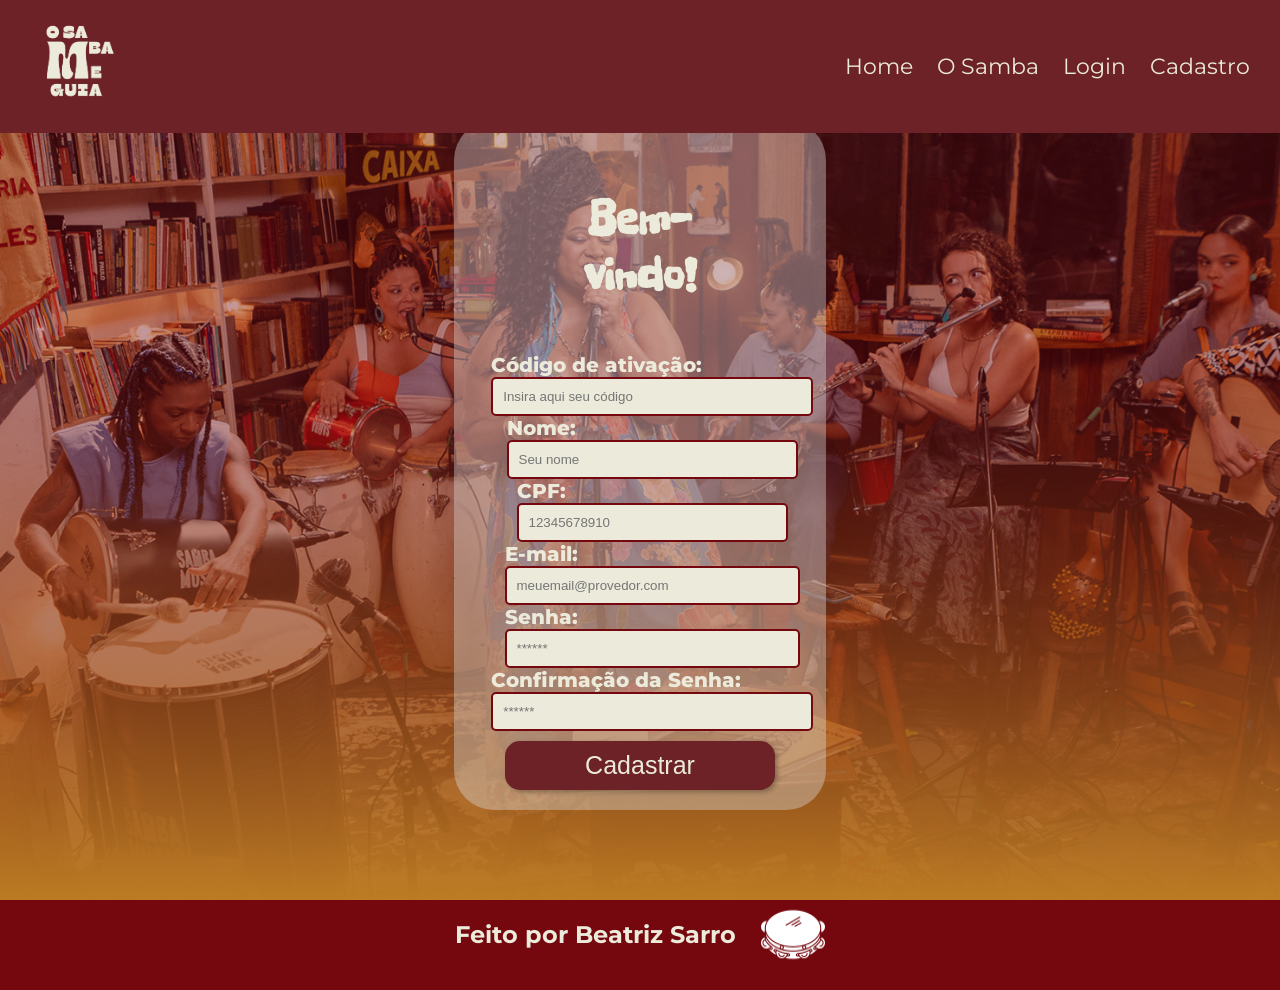
==== public/cadastro.html @ 160e9de5 "Adicionei Api Web Data Viz" ====
<!DOCTYPE html>
<html lang="pt-br">

<head>
  <meta charset="UTF-8" />
  <meta http-equiv="X-UA-Compatible" content="IE=edge" />
  <meta name="viewport" content="width=device-width, initial-scale=1.0" />

  <title>O Samba Me Guia | Cadastro</title>

  <script src="./js/sessao.js"></script>

  <link rel="stylesheet" href="./css/estilo.css" />
  <link rel="icon" href="./assets/icon/logo-removebg-preview.png" />
  <link href="https://fonts.googleapis.com/css2?family=Freckle+Face&family=Montserrat:ital,wght@0,100..900;1,100..900&display=swap" rel="stylesheet">
</head>

<body onload="listar()">
  <!--header inicio-->
   <header class="header">
        <div class="container">
            <a href="home.html" class="logo">
                <img src="assets/icon/logo-removebg-preview.png" alt="logo">
            </a>
            <nav class="navBar">
                <a href="#">Home</a>
                <a href="#">O Samba</a>
                <a href="login.html">Login</a>
                <a href="cadastro.html">Cadastro</a>
            </nav>
        </div>
    </header>
  <!--header fim-->

  <div class="login">
    <div class="alerta_erro">
      <div class="card_erro" id="cardErro">
        <span id="mensagem_erro"></span>
      </div>
    </div>
    <div class="container">
      <div class="card card-cadastro">
        <h1 class="titulo">Bem-vindo!</h1>
        <div class="formulario">
          <!--
                         Para inserir mais um campo, copie uma das inputs abaixo.
                         Assim que inserir vá para o script abaixo.
                     -->
          <div class="campo">
            <span>Código de ativação:</span>
            <input id="codigo_input" type="text" placeholder="Insira aqui seu código" />
          </div>
          <div class="campo">
            <span>Nome:</span>
            <input id="nome_input" type="text" placeholder="Seu nome" />
          </div>
          <div class="campo">
            <span>CPF:</span>
            <input id="cpf_input" type="text" placeholder="12345678910" />
          </div>
          <div class="campo">
            <span>E-mail:</span>
            <input id="email_input" type="text" placeholder="meuemail@provedor.com" />
          </div>
          <div class="campo">
            <span>Senha:</span>
            <input id="senha_input" type="password" placeholder="******" />
          </div>
          <div class="campo">
            <span>Confirmação da Senha:</span>
            <input id="confirmacao_senha_input" type="password" placeholder="******" />
          </div>
          <button class="botao" onclick="cadastrar()">Cadastrar</button>
        </div>
        <div id="div_aguardar" class="loading-div">
          <img src="./assets/circle-loading.gif" id="loading-gif" />
        </div>

        <div id="div_erros_login"></div>
      </div>
    </div>
  </div>

  <!--footer inicio-->
   <footer class="footer">
        <div class="subtitulo">
            <h2>Feito por Beatriz Sarro </h2>
            <img src="assets/imgs/pandeiro.png" alt="pandeiroLogo">
        </div>
    </footer>
  <!--footer fim-->
</body>

</html>

<script>

  // Array para armazenar empresas cadastradas para validação de código de ativação 
  let listaEmpresasCadastradas = [];

  function cadastrar() {
    // aguardar();

    //Recupere o valor da nova input pelo nome do id
    // Agora vá para o método fetch logo abaixo
    var nomeVar = nome_input.value;
    var cpfVar = cpf_input.value;
    var emailVar = email_input.value;
    var senhaVar = senha_input.value;
    var confirmacaoSenhaVar = confirmacao_senha_input.value;
    var codigoVar = codigo_input.value;
    var idEmpresaVincular

    // Verificando se há algum campo em branco
    if (
      nomeVar == "" ||
      emailVar == "" ||
      cpfVar == "" ||
      senhaVar == "" ||
      confirmacaoSenhaVar == "" ||
      codigoVar == ""
    ) {
      cardErro.style.display = "block";
      mensagem_erro.innerHTML =
        "(Mensagem de erro para todos os campos em branco)";

      finalizarAguardar();
      return false;
    } else {
      setInterval(sumirMensagem, 5000);
    }

    // Verificando se o código de ativação é de alguma empresa cadastrada
    for (let i = 0; i < listaEmpresasCadastradas.length; i++) {
      if (listaEmpresasCadastradas[i].codigo_ativacao == codigoVar) {
        idEmpresaVincular = listaEmpresasCadastradas[i].id
        console.log("Código de ativação válido.");
        break;
      } else {
        cardErro.style.display = "block";
        mensagem_erro.innerHTML = "(Mensagem de erro para código inválido)";
        finalizarAguardar();
      }
    }

    // Enviando o valor da nova input
    fetch("/usuarios/cadastrar", {
      method: "POST",
      headers: {
        "Content-Type": "application/json",
      },
      body: JSON.stringify({
        // crie um atributo que recebe o valor recuperado aqui
        // Agora vá para o arquivo routes/usuario.js
        nomeServer: nomeVar,
        cpfServer: cpfVar,
        emailServer: emailVar,
        senhaServer: senhaVar,
        idEmpresaVincularServer: idEmpresaVincular
      }),
    })
      .then(function (resposta) {
        console.log("resposta: ", resposta);

        if (resposta.ok) {
          cardErro.style.display = "block";

          mensagem_erro.innerHTML =
            "Cadastro realizado com sucesso! Redirecionando para tela de Login...";

          setTimeout(() => {
            window.location = "login.html";
          }, "2000");

          limparFormulario();
          finalizarAguardar();
        } else {
          throw "Houve um erro ao tentar realizar o cadastro!";
        }
      })
      .catch(function (resposta) {
        console.log(`#ERRO: ${resposta}`);
        finalizarAguardar();
      });

    return false;
  }

  // Listando empresas cadastradas 
  function listar() {
    fetch("/empresas/listar", {
      method: "GET",
    })
      .then(function (resposta) {
        resposta.json().then((empresas) => {
          empresas.forEach((empresa) => {
            listaEmpresasCadastradas.push(empresa);

            console.log("listaEmpresasCadastradas")
            console.log(listaEmpresasCadastradas[0].codigo_ativacao)
          });
        });
      })
      .catch(function (resposta) {
        console.log(`#ERRO: ${resposta}`);
      });
  }

  function sumirMensagem() {
    cardErro.style.display = "none";
  }
</script>
---- public/css/estilo.css ----
@import url('https://fonts.googleapis.com/css2?family=Freckle+Face&family=Montserrat:ital,wght@0,100..900;1,100..900&display=swap');


:root {
    --bg: #BC7C24;
    --letra: #ECEADA;
    --vinho: #75080E;
    --marrom: #6C2226;
    --btn: #FCC40B;
    --tamanho-header: 80px;
    --tamanho-banner: calc(100vh - var(--tamanho-header) - var(--tamanho-footer) - 2px);
    --tamanho-simulador: calc(100vh - var(--tamanho-header) - var(--tamanho-footer) - 2px);
    --tamanho-login: calc(100vh - var(--tamanho-header) - var(--tamanho-footer) - 2px);
    --tamanho-footer: 65px;
}

body {
    margin: 0;
    padding: 0;
    font-family: "Montserrat", sans-serif;
    background-color: var(--bg);
}



.header {
    position: fixed;
    top: 0;
    left: 0;
    right: 0;
    z-index: 99;
    background: var(--marrom);
}

.navBar a {
    margin: 0 10px;
    color: var(--letra);
    text-decoration: none;
    font-size: 22px;
}

.navBar a:hover {
    color: var(--btn);
    font-size: 24px;
}

/* BANNER */

.container {
    padding: 30px 20px;
    margin: 0 auto;
    display: flex;
    align-items: center;
    justify-content: space-between;
    padding-top: 15px;
    padding-bottom: 15px;
}

.container img {
    width: 100px;
    height: auto;
}

.home-container {
    width: 100%;
    height: 100vh;
    background-size: cover;
    background-image: url(../assets/imgs/baner.png);

}

.baner img {
    margin: 0;
    width: 100%;
    height: 100vh;
}

/* Sobre o samba */
.titulo {
    display: flex;
    width: 200px;
    color: var(--letra);
    text-align: center;
    justify-self: center;
    font-size: 25px;
    font-family: 'Freckle Face';
}

.rodaSamba {
    display: flex;
    align-items: center;

}

.rodaSamba img {
    width: 1000px;
    height: 70vh;
    margin: 50px;

}

.rodaSamba p {
    color: var(--letra);
    font-size: 20px;
    justify-content: end;
    line-height: 1.8;
}


.entrar .titulo {
    width: 600px;
    color: var(--letra);
    font-family: 'Freckle Face';
    flex-direction: column;
}

.btn {
    background-color: var(--btn);
    color: var(--letra);
    padding: 10px 20px;
    font-size: 35px;
    cursor: pointer;
    margin-top: 10px;
    display: inline-block;
    text-align: center;
    border: var(--btn);
    border-radius: 40px;
    box-shadow: 2px 2px 5px rgba(0, 0, 0, 0.3);
    cursor: pointer;
}

/*  FOOTER */
.footer {
    width: 100%;
    height: 10vh;
    background: var(--vinho);
}

.subtitulo {
    display: flex;
    color: var(--letra);
    font-family: 'Montserrat';
    gap: 25px;
    justify-content: center;
}

/*  lOGIN  */

.login {
    height: var(--tamanho-login);
    background-image: url('../assets/imgs/sdd_degrade.png');
    background-size: cover;
    width: 100%;
    height: 100vh;
}

.login .container {
    justify-content: center;
    align-items: center;
    height: 100%;
}

.card {
    width: 30%;
    background-color: rgb(217, 217, 217, 0.4);
    border-radius: 40px;
    display: flex;
    color: var(--letra);
    align-items: center;
    justify-content: space-evenly;
    flex-direction: column;
    height: fit-content;
    padding: 20px 0;
    font-size: 20px;
}

.card .titulo{
    display: flex;
    flex-direction: column;
    padding: 20px 0;
    font-size: 45px;
}

.link_cad {
    display: flex;
    color: #75080E;
    align-items: center;
    margin-left: 40px;
}

.formulario {
  display: flex;
  height: 90%;
  width: 80%;
  flex-direction: column;
  align-items: center;
}


.formulario span {
  font-size: 20px;
  font-weight: 800;
}

.formulario input {
  height: 40%;
  width: 100%;
  padding: 10px;
  border-radius: 5px;
  background-color: #ECEADA;
  border: 2px solid #75080E;

}

.botao {
    background-color: var(--marrom);
    color: var(--letra);
    padding: 10px 80px;
    font-size: 25px;
    cursor: pointer;
    margin-top: 10px;
    text-align: center;
    border: var(--btn);
    border-radius: 15px;
    box-shadow: 2px 2px 5px rgba(0, 0, 0, 0.3);
    cursor: pointer;
}

/*  FORMULÁRIO */


.alerta_erro{
  display: flex;
  justify-content: flex-end;
}

.card_erro {
  display: none;
  background-color: #fff;
  color: black;
  width: 230px;
  position: fixed;
  border-radius: 4px;
  border: #ED145B 3px solid;
  padding: 10px;
  margin-right: 10%;
}

.card_erro #mensagem_erro{
  font-weight: 500;
  font-size: 20px;
}

.formulario .tipo_campo {
  font-size: 20px;
  font-weight: 600 !important;
}

.formulario {
  display: flex;
  flex-direction: column;
}


.loading-div {
  width: 50px;
  margin: auto;
  display: none;
}

.loading-div img {
  height: 50px;
  width: 50px;
}
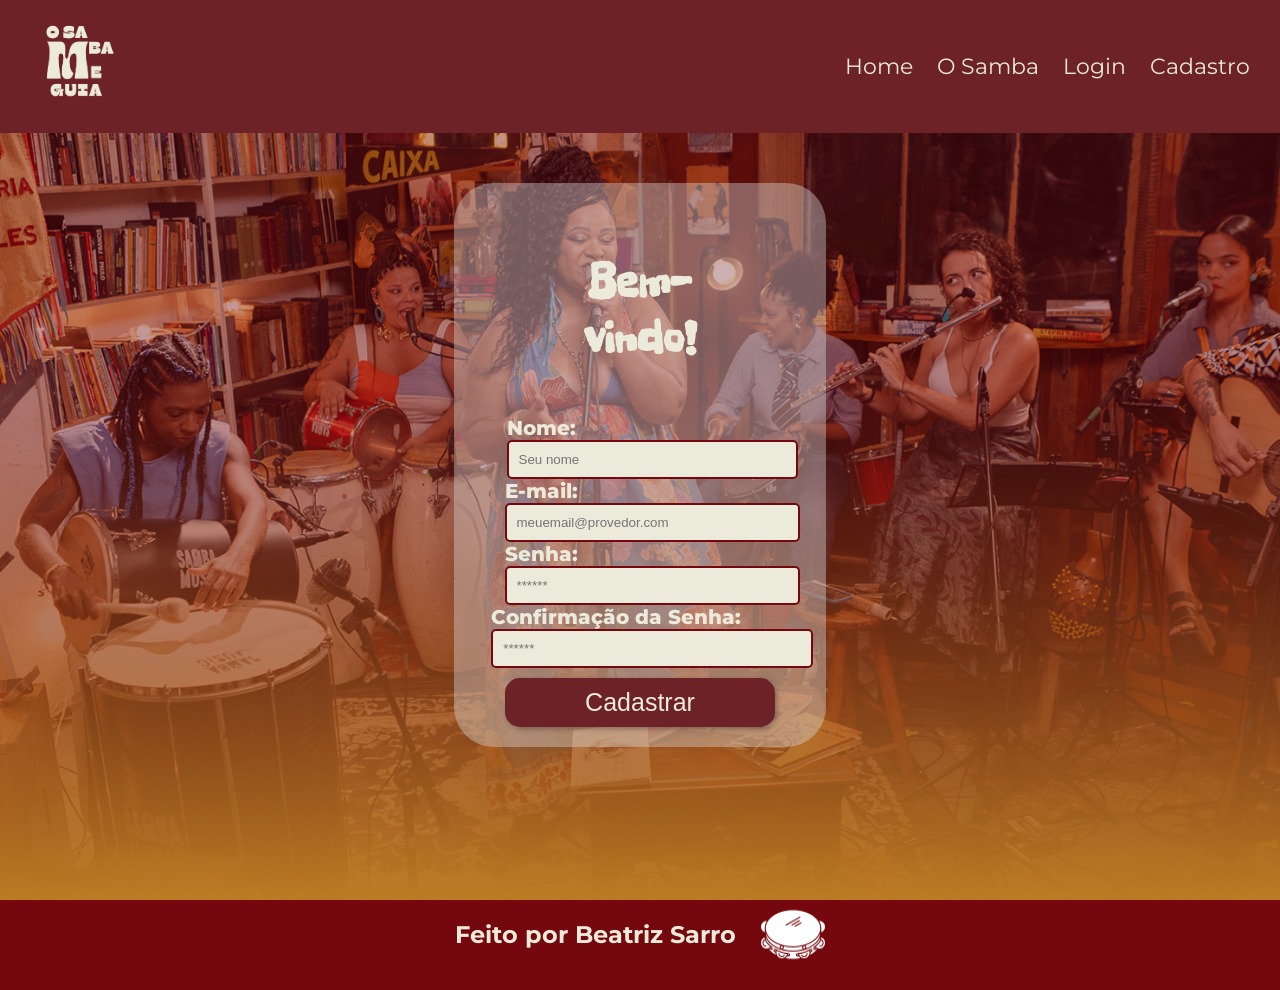
==== commit a0745a4b: "Atualizei e conectei ao BD" ====
--- a/public/cadastro.html
+++ b/public/cadastro.html
@@ -23,7 +23,7 @@
                 <img src="assets/icon/logo-removebg-preview.png" alt="logo">
             </a>
             <nav class="navBar">
-                <a href="#">Home</a>
+                <a href="index.html">Home</a>
                 <a href="#">O Samba</a>
                 <a href="login.html">Login</a>
                 <a href="cadastro.html">Cadastro</a>
@@ -46,18 +46,18 @@
                          Para inserir mais um campo, copie uma das inputs abaixo.
                          Assim que inserir vá para o script abaixo.
                      -->
-          <div class="campo">
+          <!-- <div class="campo">
             <span>Código de ativação:</span>
             <input id="codigo_input" type="text" placeholder="Insira aqui seu código" />
-          </div>
+          </div> -->
           <div class="campo">
             <span>Nome:</span>
             <input id="nome_input" type="text" placeholder="Seu nome" />
           </div>
-          <div class="campo">
+          <!-- <div class="campo">
             <span>CPF:</span>
             <input id="cpf_input" type="text" placeholder="12345678910" />
-          </div>
+          </div> -->
           <div class="campo">
             <span>E-mail:</span>
             <input id="email_input" type="text" placeholder="meuemail@provedor.com" />
@@ -96,7 +96,7 @@
 <script>
 
   // Array para armazenar empresas cadastradas para validação de código de ativação 
-  let listaEmpresasCadastradas = [];
+  //let listaEmpresasCadastradas = [];
 
   function cadastrar() {
     // aguardar();
@@ -104,21 +104,21 @@
     //Recupere o valor da nova input pelo nome do id
     // Agora vá para o método fetch logo abaixo
     var nomeVar = nome_input.value;
-    var cpfVar = cpf_input.value;
+   // var cpfVar = cpf_input.value;
     var emailVar = email_input.value;
     var senhaVar = senha_input.value;
     var confirmacaoSenhaVar = confirmacao_senha_input.value;
-    var codigoVar = codigo_input.value;
-    var idEmpresaVincular
+   // var codigoVar = codigo_input.value;
+    // var idEmpresaVincular
 
     // Verificando se há algum campo em branco
     if (
       nomeVar == "" ||
       emailVar == "" ||
-      cpfVar == "" ||
+     // cpfVar == "" ||
       senhaVar == "" ||
-      confirmacaoSenhaVar == "" ||
-      codigoVar == ""
+      confirmacaoSenhaVar == "" 
+      // codigoVar == ""
     ) {
       cardErro.style.display = "block";
       mensagem_erro.innerHTML =
@@ -131,17 +131,17 @@
     }
 
     // Verificando se o código de ativação é de alguma empresa cadastrada
-    for (let i = 0; i < listaEmpresasCadastradas.length; i++) {
-      if (listaEmpresasCadastradas[i].codigo_ativacao == codigoVar) {
-        idEmpresaVincular = listaEmpresasCadastradas[i].id
-        console.log("Código de ativação válido.");
-        break;
-      } else {
-        cardErro.style.display = "block";
-        mensagem_erro.innerHTML = "(Mensagem de erro para código inválido)";
-        finalizarAguardar();
-      }
-    }
+    // for (let i = 0; i < listaEmpresasCadastradas.length; i++) {
+    //   if (listaEmpresasCadastradas[i].codigo_ativacao == codigoVar) {
+    //     idEmpresaVincular = listaEmpresasCadastradas[i].id
+    //     console.log("Código de ativação válido.");
+    //     break;
+    //   } else {
+    //     cardErro.style.display = "block";
+    //     mensagem_erro.innerHTML = "(Mensagem de erro para código inválido)";
+    //     finalizarAguardar();
+    //   }
+    // }
 
     // Enviando o valor da nova input
     fetch("/usuarios/cadastrar", {
@@ -153,10 +153,10 @@
         // crie um atributo que recebe o valor recuperado aqui
         // Agora vá para o arquivo routes/usuario.js
         nomeServer: nomeVar,
-        cpfServer: cpfVar,
+        //cpfServer: cpfVar,
         emailServer: emailVar,
         senhaServer: senhaVar,
-        idEmpresaVincularServer: idEmpresaVincular
+        //idEmpresaVincularServer: idEmpresaVincular
       }),
     })
       .then(function (resposta) {
@@ -187,24 +187,24 @@
   }
 
   // Listando empresas cadastradas 
-  function listar() {
-    fetch("/empresas/listar", {
-      method: "GET",
-    })
-      .then(function (resposta) {
-        resposta.json().then((empresas) => {
-          empresas.forEach((empresa) => {
-            listaEmpresasCadastradas.push(empresa);
-
-            console.log("listaEmpresasCadastradas")
-            console.log(listaEmpresasCadastradas[0].codigo_ativacao)
-          });
-        });
-      })
-      .catch(function (resposta) {
-        console.log(`#ERRO: ${resposta}`);
-      });
-  }
+  // function listar() {
+  //   fetch("/empresas/listar", {
+  //     method: "GET",
+  //   })
+  //     .then(function (resposta) {
+  //       resposta.json().then((empresas) => {
+  //         empresas.forEach((empresa) => {
+  //           listaEmpresasCadastradas.push(empresa);
+
+  //           console.log("listaEmpresasCadastradas")
+  //           console.log(listaEmpresasCadastradas[0].codigo_ativacao)
+  //         });
+  //       });
+  //     })
+  //     .catch(function (resposta) {
+  //       console.log(`#ERRO: ${resposta}`);
+  //     });
+  // }
 
   function sumirMensagem() {
     cardErro.style.display = "none";
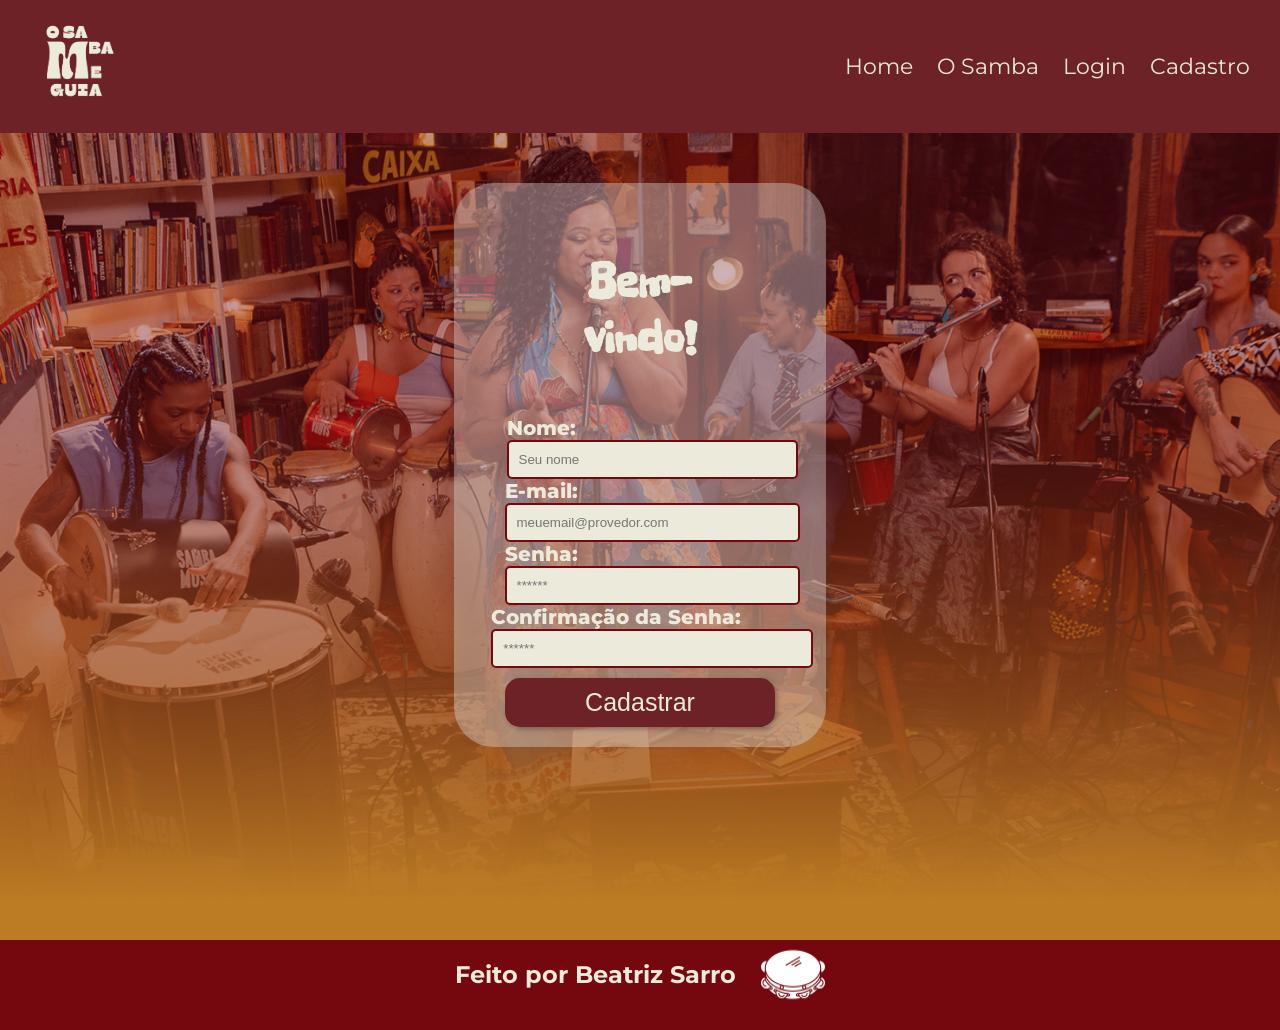
==== commit 7f8b9595: "Adicionei explicação sobre instrumentos e dashboard conectada ao BD" ====
--- a/public/cadastro.html
+++ b/public/cadastro.html
@@ -12,24 +12,26 @@
 
   <link rel="stylesheet" href="./css/estilo.css" />
   <link rel="icon" href="./assets/icon/logo-removebg-preview.png" />
-  <link href="https://fonts.googleapis.com/css2?family=Freckle+Face&family=Montserrat:ital,wght@0,100..900;1,100..900&display=swap" rel="stylesheet">
+  <link
+    href="https://fonts.googleapis.com/css2?family=Freckle+Face&family=Montserrat:ital,wght@0,100..900;1,100..900&display=swap"
+    rel="stylesheet">
 </head>
 
 <body onload="listar()">
   <!--header inicio-->
-   <header class="header">
-        <div class="container">
-            <a href="home.html" class="logo">
-                <img src="assets/icon/logo-removebg-preview.png" alt="logo">
-            </a>
-            <nav class="navBar">
-                <a href="index.html">Home</a>
-                <a href="#">O Samba</a>
-                <a href="login.html">Login</a>
-                <a href="cadastro.html">Cadastro</a>
-            </nav>
-        </div>
-    </header>
+  <header class="header">
+    <div class="container">
+      <a href="home.html" class="logo">
+        <img src="assets/icon/logo-removebg-preview.png" alt="logo">
+      </a>
+      <nav class="navBar">
+        <a href="index.html">Home</a>
+        <a href="#">O Samba</a>
+        <a href="login.html">Login</a>
+        <a href="cadastro.html">Cadastro</a>
+      </nav>
+    </div>
+  </header>
   <!--header fim-->
 
   <div class="login">
@@ -53,6 +55,7 @@
           <div class="campo">
             <span>Nome:</span>
             <input id="nome_input" type="text" placeholder="Seu nome" />
+            <span id="msg_nome"></span><!--Mensagem que aparece para o usuário-->
           </div>
           <!-- <div class="campo">
             <span>CPF:</span>
@@ -61,14 +64,17 @@
           <div class="campo">
             <span>E-mail:</span>
             <input id="email_input" type="text" placeholder="meuemail@provedor.com" />
+            <span id="msg_email"></span>
           </div>
           <div class="campo">
             <span>Senha:</span>
             <input id="senha_input" type="password" placeholder="******" />
+            <span id="msg_senha"></span>
           </div>
           <div class="campo">
             <span>Confirmação da Senha:</span>
             <input id="confirmacao_senha_input" type="password" placeholder="******" />
+            <span id="msg_conf"></span>
           </div>
           <button class="botao" onclick="cadastrar()">Cadastrar</button>
         </div>
@@ -82,12 +88,12 @@
   </div>
 
   <!--footer inicio-->
-   <footer class="footer">
-        <div class="subtitulo">
-            <h2>Feito por Beatriz Sarro </h2>
-            <img src="assets/imgs/pandeiro.png" alt="pandeiroLogo">
-        </div>
-    </footer>
+  <footer class="footer">
+    <div class="subtitulo">
+      <h2>Feito por Beatriz Sarro </h2>
+      <img src="assets/imgs/pandeiro.png" alt="pandeiroLogo">
+    </div>
+  </footer>
   <!--footer fim-->
 </body>
 
@@ -104,26 +110,46 @@
     //Recupere o valor da nova input pelo nome do id
     // Agora vá para o método fetch logo abaixo
     var nomeVar = nome_input.value;
-   // var cpfVar = cpf_input.value;
+    // var cpfVar = cpf_input.value;
     var emailVar = email_input.value;
     var senhaVar = senha_input.value;
     var confirmacaoSenhaVar = confirmacao_senha_input.value;
-   // var codigoVar = codigo_input.value;
+    let erro = false;
+    // var codigoVar = codigo_input.value;
     // var idEmpresaVincular
 
     // Verificando se há algum campo em branco
+
+    if (nomeVar.length <= 2) {
+      msg_nome.innerHTML = `<span class="erro">✖ Nome inválido</span>`;
+      let erro = true;
+    } else {
+      msg_nome.innerHTML = `<span class="certo">✔ Nome válido</span>`;
+    }
+
+    if (emailVar.includes('@')) {
+      msg_email.innerHTML = `<span class="certo">✔ Email válido</span>`;
+    } else {
+      let erro = true;
+      msg_email.innerHTML = `<span class="erro">✖ Precisa conter @</span>`;
+    }
+    if (senhaVar == confirmacaoSenhaVar && senhaVar !== "") {
+      msg_conf.innerHTML = `<span class="certo">✔ Senhas iguais</span>`;
+    } else {
+      let erro = true;
+      msg_conf.innerHTML = `<span class="erro">✖ Senhas diferentes</span>`;
+    }
     if (
       nomeVar == "" ||
       emailVar == "" ||
-     // cpfVar == "" ||
+      // cpfVar == "" ||
       senhaVar == "" ||
-      confirmacaoSenhaVar == "" 
+      confirmacaoSenhaVar == ""
       // codigoVar == ""
     ) {
       cardErro.style.display = "block";
       mensagem_erro.innerHTML =
         "(Mensagem de erro para todos os campos em branco)";
-
       finalizarAguardar();
       return false;
     } else {
--- a/public/css/estilo.css
+++ b/public/css/estilo.css
@@ -96,7 +96,8 @@
     width: 1000px;
     height: 70vh;
     margin: 50px;
-
+    border-radius: 20px;        
+    box-shadow: 0 4px 8px rgba(0,0,0,0.3); 
 }
 
 .rodaSamba p {
@@ -106,6 +107,64 @@
     line-height: 1.8;
 }
 
+.minhaHistoria {
+    color: var(--letra);
+    font-size: 20px;
+    justify-content: end;
+    line-height: 1.8;
+    text-align: justify;
+    margin: 0 40px;
+}
+
+.minhaHistoria p{
+    width: 80%;
+    margin:0 160px;
+}
+
+.minhaHistoria img {
+    height: 70vh;
+    margin: 20px;
+    border-radius: 20px;        
+    box-shadow: 0 4px 8px rgba(0,0,0,0.3); 
+    margin: 60px;
+}
+
+.oCarnaval {
+    display: flex;             
+    align-items: center;        
+    justify-content: space-between; 
+    color: var(--letra);
+    font-size: 20px;
+    line-height: 1.8;
+    margin: 0 40px;
+}
+
+.oCarnaval p {
+    width: 70%;               
+    margin: 40px;
+    text-align: justify;
+}
+
+.oCarnaval img {            
+    max-height: 80vh;                 
+    border-radius: 20px;        
+    box-shadow: 0 4px 8px rgba(0,0,0,0.3); 
+}
+
+.tipoSamba img {
+    margin-left: 95px;   
+}
+
+.tipoSamba img {
+    display: inline-block;   
+    width: 25%;             
+    vertical-align: top;    
+    margin-top: 30px;
+}
+
+.logo {
+    width: 200px;
+}
 
 .entrar .titulo {
     width: 600px;
@@ -129,11 +188,24 @@
     cursor: pointer;
 }
 
+#div_msg {
+    margin-top: 20px;
+    font-size: 18px;
+    font-style: italic;
+    color: var(--letra);
+    padding: 15px;
+    border-radius: 10px;
+    box-shadow: 0 4px 8px rgba(0,0,0,0.2);
+    text-align: center;
+}
+
+
 /*  FOOTER */
 .footer {
     width: 100%;
     height: 10vh;
     background: var(--vinho);
+    margin-top: 40px;
 }
 
 .subtitulo {
@@ -225,6 +297,48 @@
     box-shadow: 2px 2px 5px rgba(0, 0, 0, 0.3);
     cursor: pointer;
 }
+/* GRÁFICO */
+
+.grafico {
+    background: var(--letra);
+    padding: 20px;
+    border-radius: 12px;
+    box-shadow: 0 4px 12px rgba(0,0,0,0.1); 
+    max-width: 900px;
+    margin: 30px auto;
+    border: 1px solid #e0e0e0; 
+}
+
+#grafico canvas, #bar {
+    display: block;
+    width: 100% ;
+    height: 400px;
+    box-sizing: border-box;
+}
+
+.grafico h2 {
+    text-align: center;
+    color: #000000; 
+    font-size: 20px;
+    font-weight: bold;
+    margin-bottom: 15px;
+    letter-spacing: 0.5px;
+}
+
+.chartjs-legend ul {
+    display: flex;
+    justify-content: center;
+    gap: 20px;
+    list-style: none;
+    padding: 0;
+}
+
+.chartjs-legend li {
+    font-size: 14px;
+    font-weight: bold;
+    color: #0f0000;
+}
+
 
 /*  FORMULÁRIO */
 
@@ -237,7 +351,7 @@
 .card_erro {
   display: none;
   background-color: #fff;
-  color: black;
+  color: var(--bg);
   width: 230px;
   position: fixed;
   border-radius: 4px;
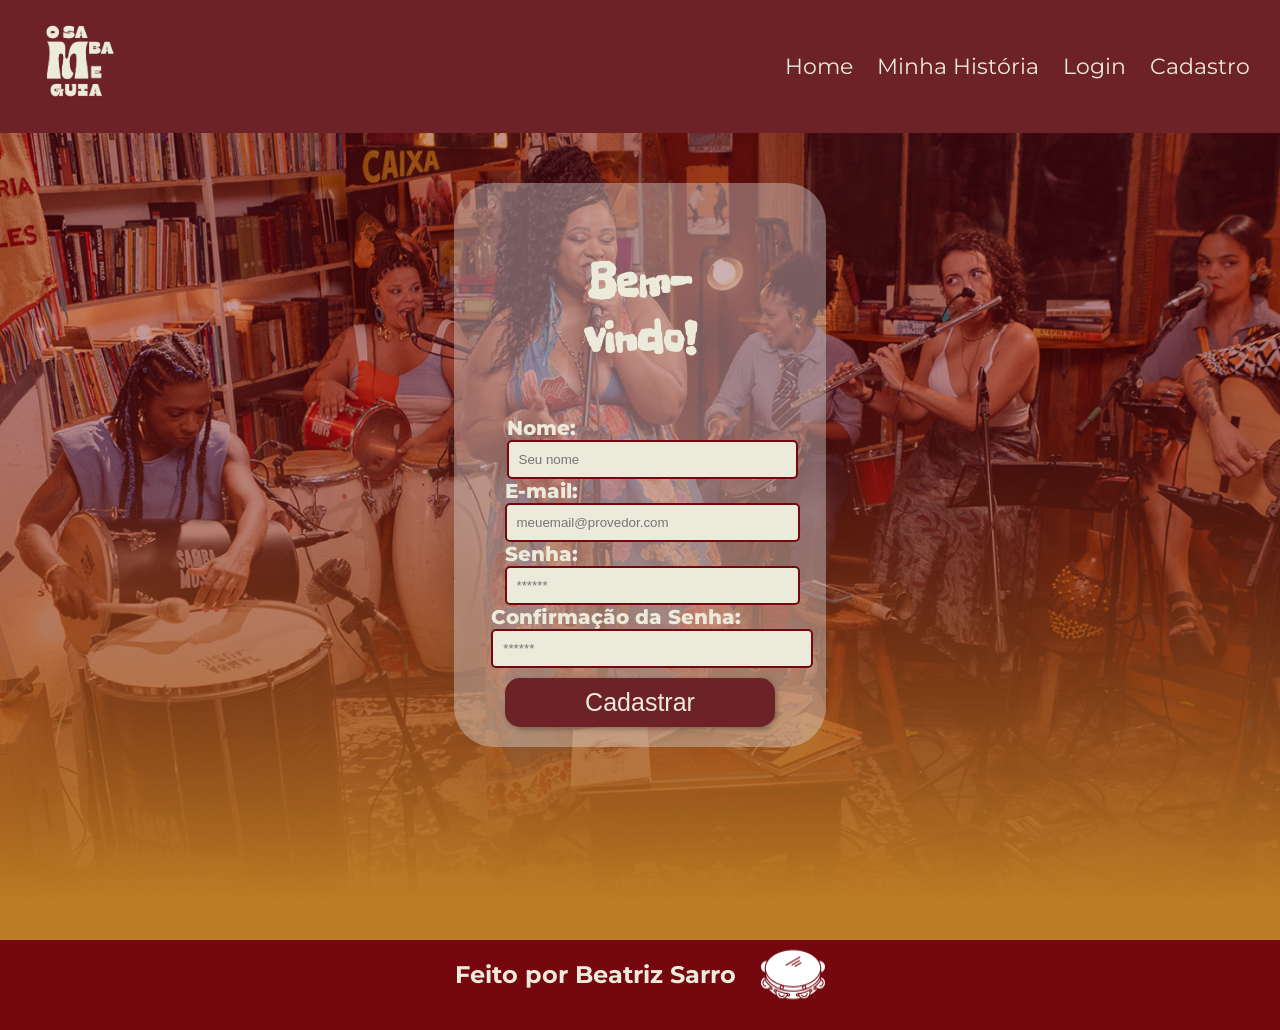
==== commit 7627457c: "Atualizei link da dashboars" ====
--- a/public/cadastro.html
+++ b/public/cadastro.html
@@ -26,7 +26,7 @@
       </a>
       <nav class="navBar">
         <a href="index.html">Home</a>
-        <a href="#">O Samba</a>
+        <a href="index.html">Minha História</a>
         <a href="login.html">Login</a>
         <a href="cadastro.html">Cadastro</a>
       </nav>
--- a/public/css/estilo.css
+++ b/public/css/estilo.css
@@ -129,6 +129,19 @@
     margin: 60px;
 }
 
+.imagem {
+    display: flex;
+    justify-content: center; /* centraliza as imagens */
+    align-items: center;
+}
+
+.imagem img {
+    width: 40%; /* cada imagem ocupa 40% da largura */
+    margin: 20px;
+    border-radius: 20px;        
+    box-shadow: 0 4px 8px rgba(0,0,0,0.3);
+}
+
 .oCarnaval {
     display: flex;             
     align-items: center;        
@@ -167,6 +180,7 @@
 }
 
 .entrar .titulo {
+    margin-top: 120px;
     width: 600px;
     color: var(--letra);
     font-family: 'Freckle Face';
@@ -387,5 +401,7 @@
   width: 50px;
 }
 
-
-
+.titulo .Icon {
+    margin: 30px;
+    height: 10vh;
+}
